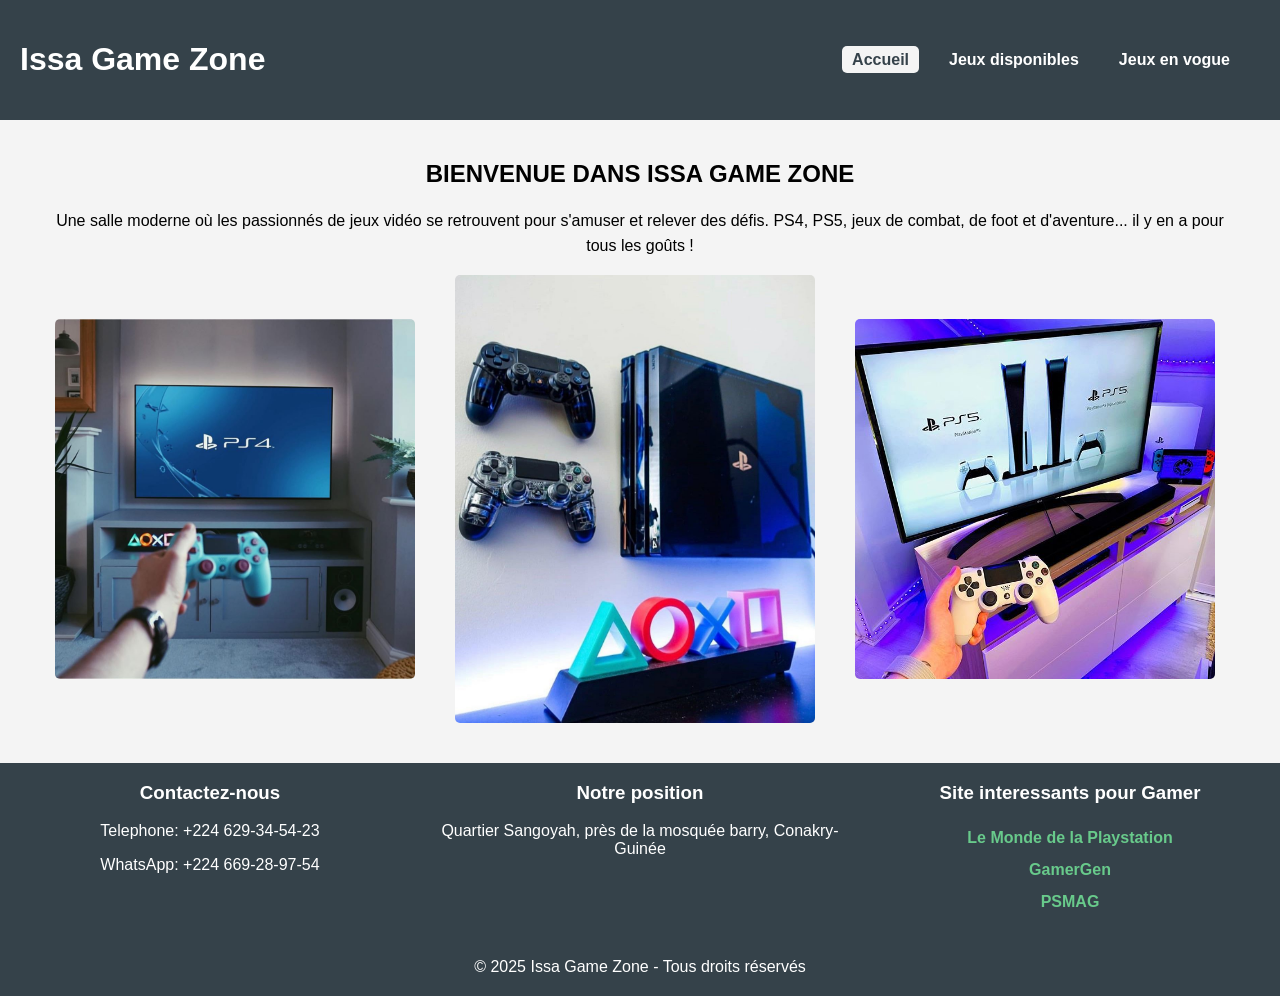
==== index.html @ b84278bc "initialisation" ====
<!DOCTYPE html>
<html lang="fr">
<head>
    <meta charset="UTF-8">
    <meta name="viewport" content="width=device-width, initial-scale=1.0">
    <link rel="stylesheet" href="css/style.css">
    <title>Issa GZ</title>
</head>
<body>
    <a href="#main_content" class="skip">Skip to main</a>
    <header>
  <h1>Issa Game Zone</h1>
  <nav>
    <ul>
        <li><a href="index.html" class="active">Accueil</a></li>
        <li><a href="jeux_dispo.html">Jeux disponibles</a></li>
        <li><a href="jeux_en_vogue.html">Jeux en vogue</a></li>
    </ul> 
  </nav>
</header>
<main id="main_content">
    <section  class="intro">
  <h2>Bienvenue dans Issa Game Zone</h2>
  <p>Une salle moderne où les passionnés de jeux vidéo se retrouvent pour s'amuser et relever des défis. 
     PS4, PS5, jeux de combat, de foot et d'aventure... il y en a pour tous les goûts !</p>
     <div class="images_de_salle">
          <img src="images/jeux.jpg" alt="">
          <img src="images/deco.jpg" alt="">
          <img src="images/image ps5.jpg" alt="">
     </div>
</section>
</main>


<footer>
<section>
    <h3>Contactez-nous</h3>
    <div>
        <p>Telephone: +224 629-34-54-23</p>
        <p>WhatsApp: +224 669-28-97-54</p>
    </div>
</section>
<section class="position">
    <h3>Notre position</h3>
    <div>
        <p>Quartier Sangoyah, près de la mosquée barry, Conakry-Guinée</p>
    </div>
</section>
<section>
    <h3>Site interessants pour Gamer</h3>
        <ul>
            <li><a href="https://www.lemondedelaplaystation.com/" target="_blank">Le Monde de la Playstation</a></li>
            <li><a href="https://prod.gamergen.com/playstation" target="_blank">GamerGen</a></li>
            <li><a href="https://www.psmag.fr/" target="_blank">PSMAG</a></li>
        </ul>
</section>
  <p>&copy; 2025 Issa Game Zone - Tous droits réservés</p>
</footer>
</body>
</html>
---- css/style.css ----
body{
    box-sizing: border-box;
    margin: 0;
    padding: 0;
    font-family: Arial, sans-serif;
    background-color: #f4f4f4;
    font-size: 16px;
}
header{
    display: flex;
    justify-content: space-between;
    align-items: center;
    background-color: #35424a;
    color: #ffffff;
    padding: 20px 0;
}
header>h1{
    margin-left: 20px;
}
nav{
    margin-right: 20px;
    padding: 10px;
}
nav ul{
    list-style: none;
    margin: 0;
    padding: 0;
    display: flex;
    flex-wrap: wrap;
    justify-content: space-between;
    align-items: center;
    text-align: center;
}
nav a{
    color: #ffffff;
    text-decoration: none;
    margin: 0 10px;
    font-weight: bold;
    padding: 5px 10px;
    transition-property: background-color, color, border, border-radius;
    transition-duration: 1s;
    transition-timing-function: linear;
}
nav a:hover{

    background-color: #f4f4f4;
    border-radius: 5px;
    color:#35424a;
    transition: color .5s;
}
main{
    padding: 20px;
    text-align: center;
}
main h2{
    text-transform: uppercase;
    margin-top: 0;
}
footer{
    display: grid;
    grid-template-columns: 1fr 1fr 1fr;
    grid-template-rows: 1fr;
    justify-content: center;
    text-align: center;
    background-color: #35424a;
    color: #ffffff;
    gap: 10px;
}
footer ul{
    list-style: none;
    margin: 10px 0;
    padding: 0;
}
footer a{
    line-height: 2;
    color: #68ca8b;
    text-decoration: none;
    font-weight: bold;
    padding: 5px 10px;
    transition-property: background-color, color, border, border-radius;
}
footer>p{
    grid-column: 1 / span 3;
    margin: 10px 0;
    padding: 10px;
}
footer a:hover{
    background-color: #f4f4f4;
    border-radius: 5px;
    color:#35424a;
    transition: color .5s;
}

.intro{
    padding: 20px;
    border-radius: 5px;
}
.intro h2{
    margin-top: 0;
}
.intro p{
    line-height: 1.6;
}
.images_de_salle{
    width: 100%;
    display: flex;
    justify-content: space-around;
    align-items: center;
}
.intro img{
    max-width: 100%;
    width: 30%;
    height: auto;
    border-radius: 5px;
    margin-right: 10px;
}
.games-list{
    display: flex;
    flex-wrap: wrap;
    justify-content: space-around;
    align-items: center;
    width: 80%;
    margin: auto;
}
.games-list h2{
    width: 100%;
}

.games-list img{
    max-width: 100%;
    width: 80%;
    height: auto;
    border-radius: 5px;
    margin: 10px 0;
}
.game{
    margin: 20px;
    padding: 10px;
    background-color: #867e7e;
    border-radius: 5px;
    width: 40%;
    color: #123535;
    background-color:#68ca8b;
}
article h3{
    margin-top: 0;
}
article p{
    line-height: 1.6;
}
article{
    background-color: #68ca8b;
    padding: 10px;
    border-radius: 5px;
    border: 1px dotted #35424a;
    margin-bottom: 20px;
}
.active{
    background-color: #f4f4f4;
    border-radius: 5px;
    color:#35424a;   
}
.skip{
    position: absolute;
    top: -40px;
    left: 0;
    background: #35424a;
    color: #ffffff;
    padding: 8px;
}
.skip:focus{
    top: 0;
}
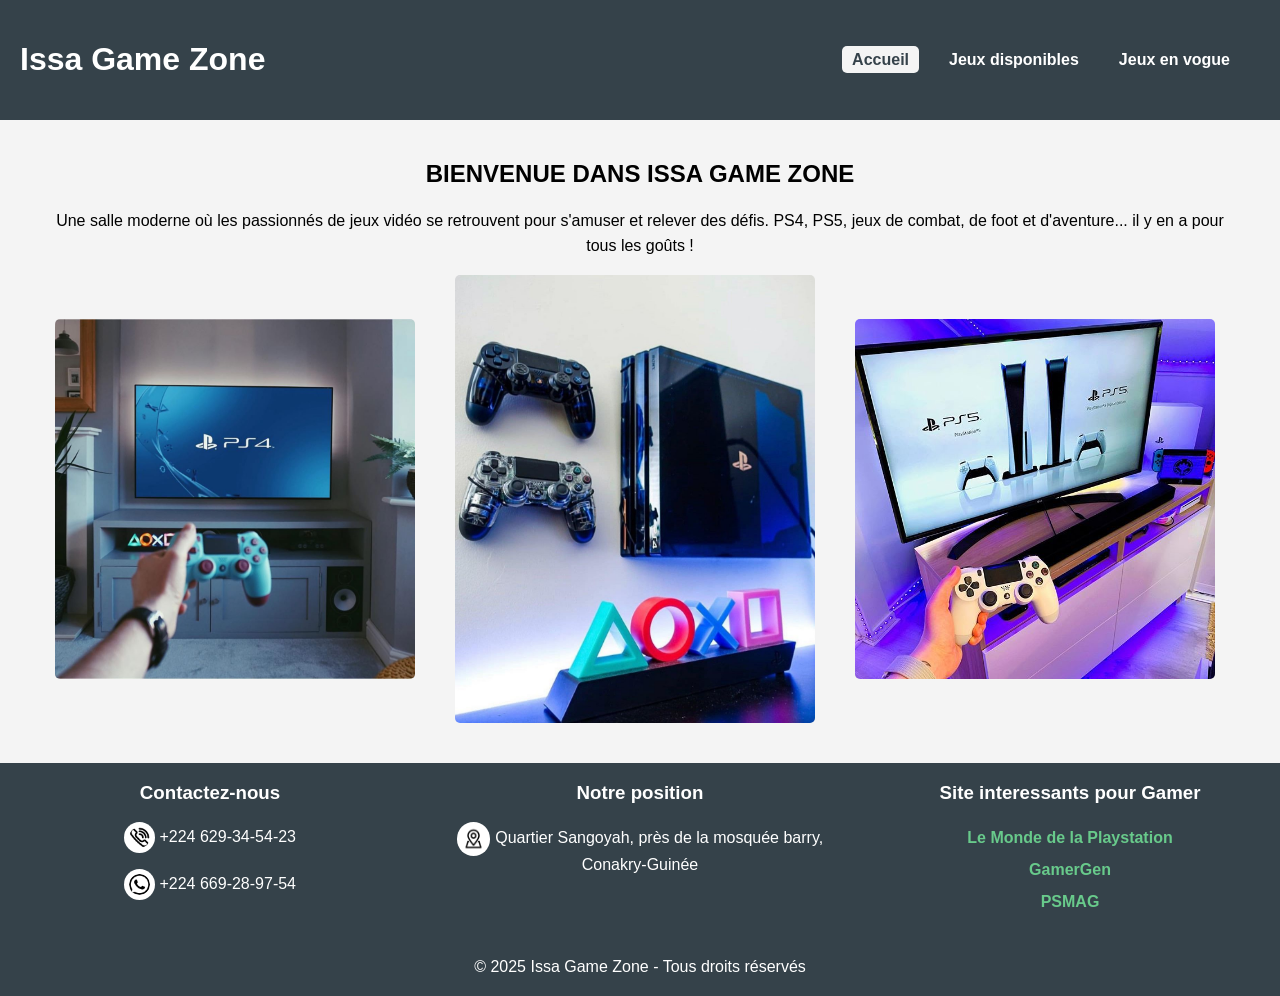
==== commit 28cef0c3: "some css changing" ====
--- a/index.html
+++ b/index.html
@@ -26,7 +26,7 @@
      <div class="images_de_salle">
           <img src="images/jeux.jpg" alt="">
           <img src="images/deco.jpg" alt="">
-          <img src="images/image ps5.jpg" alt="">
+          <img src="images/image_ps5.jpg" alt="">
      </div>
 </section>
 </main>
@@ -36,14 +36,15 @@
 <section>
     <h3>Contactez-nous</h3>
     <div>
-        <p>Telephone: +224 629-34-54-23</p>
-        <p>WhatsApp: +224 669-28-97-54</p>
+        <p>
+            <img src="images/appel.png" alt="Numero de telephone"> +224 629-34-54-23</p>
+        <p><img src="images/whatsapp.png" alt="contact whatsapp"> +224 669-28-97-54</p>
     </div>
 </section>
 <section class="position">
     <h3>Notre position</h3>
     <div>
-        <p>Quartier Sangoyah, près de la mosquée barry, Conakry-Guinée</p>
+        <p><img src="images/localisation.png" alt="Où nous trouver">Quartier Sangoyah, près de la mosquée barry, Conakry-Guinée</p>
     </div>
 </section>
 <section>
--- a/css/style.css
+++ b/css/style.css
@@ -171,4 +171,19 @@
 .skip:focus{
     top: 0;
 }
-
+footer img{
+    width: 5%;
+    height: auto;
+    vertical-align: middle;
+    background-color: #ffffff;
+    border-radius: 50%;
+    padding: 5px;
+}
+.position div p img:nth-child(1){
+    margin-right:5px;
+    width: 7%;
+    padding: 2px;
+}
+article:nth-child(1){
+    width:100%;
+}
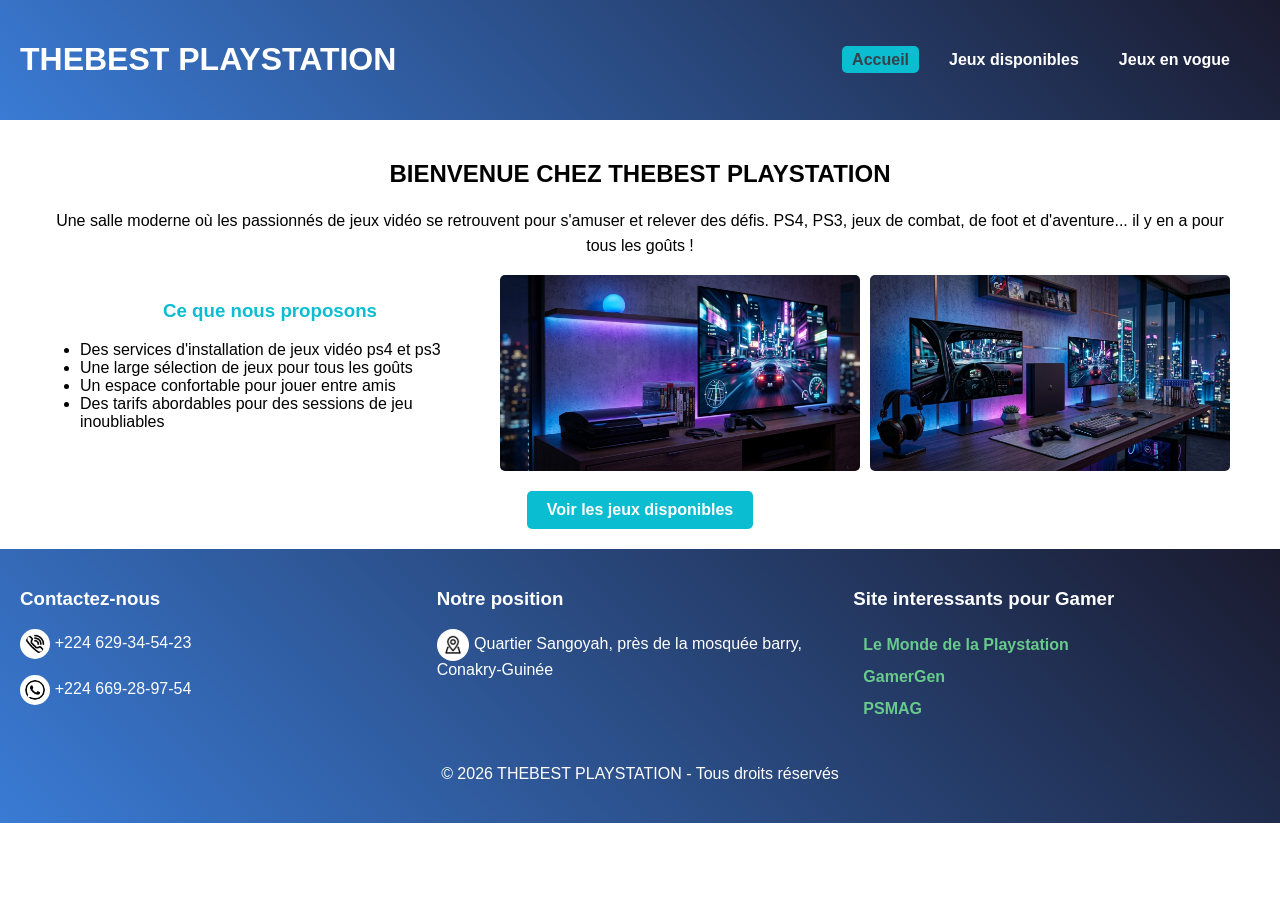
==== commit 050241b3: "releasing app new version" ====
--- a/index.html
+++ b/index.html
@@ -4,35 +4,55 @@
     <meta charset="UTF-8">
     <meta name="viewport" content="width=device-width, initial-scale=1.0">
     <link rel="stylesheet" href="css/style.css">
-    <title>Issa GZ</title>
+    <title>thebest-playstation</title>
 </head>
 <body>
     <a href="#main_content" class="skip">Skip to main</a>
-    <header>
-  <h1>Issa Game Zone</h1>
+   
+      <header>
+  <h1>THEBEST PLAYSTATION</h1>
+
+  <!-- Le bouton Hamburger (visible uniquement sur mobile) -->
+  <div class="menu-toggle" id="mobile-menu">
+    <span class="bar"></span>
+    <span class="bar"></span>
+    <span class="bar"></span>
+  </div>
+
   <nav>
-    <ul>
+    <ul class="nav-list">
         <li><a href="index.html" class="active">Accueil</a></li>
         <li><a href="jeux_dispo.html">Jeux disponibles</a></li>
         <li><a href="jeux_en_vogue.html">Jeux en vogue</a></li>
-    </ul> 
+    </ul>
   </nav>
 </header>
 <main id="main_content">
     <section  class="intro">
-  <h2>Bienvenue dans Issa Game Zone</h2>
+  <h2>Bienvenue chez THEBEST PLAYSTATION</h2>
   <p>Une salle moderne où les passionnés de jeux vidéo se retrouvent pour s'amuser et relever des défis. 
-     PS4, PS5, jeux de combat, de foot et d'aventure... il y en a pour tous les goûts !</p>
+     PS4, PS3, jeux de combat, de foot et d'aventure... il y en a pour tous les goûts !</p>
      <div class="images_de_salle">
-          <img src="images/jeux.jpg" alt="">
-          <img src="images/deco.jpg" alt="">
-          <img src="images/image_ps5.jpg" alt="">
+            <div>
+                <h3>Ce que nous proposons</h3>
+                <ul>
+                    <li>Des services d'installation de jeux vidéo ps4 et ps3</li>
+                    <li>Une large sélection de jeux pour tous les goûts</li>
+                    <li>Un espace confortable pour jouer entre amis</li>
+                    <li>Des tarifs abordables pour des sessions de jeu inoubliables</li>
+                </ul>
+            </div>
+          <img src="images/ps3.png" alt="esprit de la salle de jeux">
+          <img src="images/ps4.png" alt="esprit de la salle de jeux">
      </div>
 </section>
+<div class="btn-jeu-dispo">
+    <a href="jeux_dispo.html" class="btn">Voir les jeux disponibles</a>
+</div>
 </main>
 
 
-<footer>
+<footer class="footer">
 <section>
     <h3>Contactez-nous</h3>
     <div>
@@ -55,7 +75,8 @@
             <li><a href="https://www.psmag.fr/" target="_blank">PSMAG</a></li>
         </ul>
 </section>
-  <p>&copy; 2025 Issa Game Zone - Tous droits réservés</p>
+  <p>&copy; 2026 THEBEST PLAYSTATION - Tous droits réservés</p>
 </footer>
+<script src="jeux.js"></script>
 </body>
 </html>
--- a/css/style.css
+++ b/css/style.css
@@ -3,14 +3,14 @@
     margin: 0;
     padding: 0;
     font-family: Arial, sans-serif;
-    background-color: #f4f4f4;
     font-size: 16px;
+    background-color: white;
 }
 header{
     display: flex;
     justify-content: space-between;
     align-items: center;
-    background-color: #35424a;
+    background: linear-gradient(45deg, #3a7bd5, #1a1a2e);
     color: #ffffff;
     padding: 20px 0;
 }
@@ -56,13 +56,13 @@
     text-transform: uppercase;
     margin-top: 0;
 }
-footer{
+.footer{
     display: grid;
     grid-template-columns: 1fr 1fr 1fr;
-    grid-template-rows: 1fr;
     justify-content: center;
-    text-align: center;
-    background-color: #35424a;
+    text-align: left;
+    padding: 20px;
+    background: linear-gradient(45deg, #3a7bd5, #1a1a2e);
     color: #ffffff;
     gap: 10px;
 }
@@ -81,6 +81,7 @@
 }
 footer>p{
     grid-column: 1 / span 3;
+    text-align: center;
     margin: 10px 0;
     padding: 10px;
 }
@@ -107,6 +108,36 @@
     justify-content: space-around;
     align-items: center;
 }
+images_de_salle img{
+    min-width: 400px;
+    height: auto;
+    border-radius: 5px;
+}
+.btn{
+    display: inline-block;
+    padding: 10px 20px;
+    background-color: #0bbdd1;
+    color: #ffffff;
+    text-decoration: none;
+    font-weight: bold;
+    border-radius: 5px;
+    transition-property: background-color, color, border, border-radius;
+    transition-duration: 0.3s;
+    transition-timing-function: linear;
+}
+.btn:hover{
+    background-color: #00d2ff;
+    color:#35424a;
+    transition: color .5s;
+}
+.images_de_salle h3{
+    margin-top: 0;
+    color:#0bbdd1;
+}
+.images_de_salle ul li{
+    text-align: left;
+}
+
 .intro img{
     max-width: 100%;
     width: 30%;
@@ -115,10 +146,8 @@
     margin-right: 10px;
 }
 .games-list{
-    display: flex;
-    flex-wrap: wrap;
-    justify-content: space-around;
-    align-items: center;
+    display: grid;
+    grid-template-columns: repeat(3, 1fr);
     width: 80%;
     margin: auto;
 }
@@ -136,11 +165,14 @@
 .game{
     margin: 20px;
     padding: 10px;
-    background-color: #867e7e;
-    border-radius: 5px;
-    width: 40%;
-    color: #123535;
-    background-color:#68ca8b;
+    border-radius: 5px;
+    color: #adb5bd;
+    background-color:#1a1a2e;
+    box-shadow: 0 10px 30px rgba(0, 0, 0, 0.3);
+}
+.game h3{
+    margin-top: 0;
+    color:#00d2ff;
 }
 article h3{
     margin-top: 0;
@@ -156,9 +188,9 @@
     margin-bottom: 20px;
 }
 .active{
-    background-color: #f4f4f4;
-    border-radius: 5px;
-    color:#35424a;   
+    background-color: #0bbdd1;
+    border-radius: 5px;
+    color:#35424a;
 }
 .skip{
     position: absolute;
@@ -184,6 +216,133 @@
     width: 7%;
     padding: 2px;
 }
-article:nth-child(1){
-    width:100%;
-}+
+.console{
+    color: #3a7bd5;
+    font-weight: bold;
+    font-style: italic;
+    margin-top: 0;
+}
+
+/* --- Style du bouton Hamburger --- */
+.menu-toggle {
+    display: none; /* Caché sur ordinateur */
+    flex-direction: column;
+    cursor: pointer;
+    margin-right: 20px;
+}
+
+.menu-toggle .bar {
+    width: 25px;
+    height: 3px;
+    background-color: #ffffff;
+    margin: 4px 0;
+    transition: 0.4s;
+    border-radius: 3px;
+}
+
+/* Conteneur de la section tarifs */
+.tarifs-section {
+    padding: 40px 20px;
+    text-align: center;
+    background-color: #1a1a2e; /* Bleu très foncé type gaming */
+    border-radius: 15px;
+    margin: 30px auto;
+    max-width: 600px;
+    border: 1px solid #16213e;
+    box-shadow: 0 10px 30px rgba(0, 0, 0, 0.5);
+}
+
+.tarifs-section h2 {
+    color: #00d2ff; /* Bleu cyan néon */
+    margin-bottom: 15px;
+    font-family: 'Segoe UI', sans-serif;
+}
+
+.tarifs-section p {
+    color: #adb5bd;
+    margin-bottom: 25px;
+}
+
+/* Style du bouton de téléchargement */
+.btn-download {
+    display: inline-flex;
+    align-items: center;
+    gap: 10px; /* Espace entre l'icône/emoji et le texte */
+    padding: 15px 30px;
+    background: linear-gradient(45deg, #00d2ff, #3a7bd5);
+    color: #ffffff;
+    text-decoration: none;
+    font-weight: bold;
+    text-transform: uppercase;
+    letter-spacing: 1px;
+    border-radius: 50px;
+    transition: all 0.3s ease;
+    box-shadow: 0 4px 15px rgba(0, 210, 255, 0.3);
+}
+
+/* Effet au survol (Hover) */
+.btn-download:hover {
+    transform: translateY(-5px); /* Le bouton monte légèrement */
+    box-shadow: 0 8px 25px rgba(0, 210, 255, 0.5);
+    filter: brightness(1.1);
+}
+
+/* Effet au clic */
+.btn-download:active {
+    transform: translateY(0);
+}
+
+/* Responsive Design */
+@media (max-width: 768px) {
+    .images_de_salle {
+        flex-direction: column; /* Les images s'empilent sur mobile */
+    }
+    .images_de_salle img {
+        display:none;
+    }
+    .games-list {
+        grid-template-columns: 1fr; /* Un jeu par ligne sur mobile */
+        width: 100%;
+    }
+    .footer{
+        grid-template-columns: 1fr; /* Un élément par ligne sur mobile */
+        text-align: center;
+    }
+    .footer>p{
+        grid-column: 1; /* Le paragraphe occupe toute la largeur */
+    }
+    .game {
+        width: 90%;
+    }
+
+    .menu-toggle {
+        display: flex; /* On affiche le bouton sur mobile */
+    }
+
+    nav {
+        display: none; /* On cache la nav par défaut */
+        position: absolute;
+        top: 70px; /* Juste en dessous du header */
+        left: 0;
+        width: 100%;
+        background-color: #1e293b;
+        border-bottom: 2px solid #00d2ff;
+        z-index: 1000;
+    }
+
+    nav.active {
+        display: block; /* On l'affiche quand la classe 'active' est ajoutée */
+    }
+
+    nav ul {
+        flex-direction: column; /* Menu vertical sur mobile */
+        align-items: center;
+        padding: 20px 0;
+    }
+
+    nav ul li {
+        margin: 15px 0;
+    }
+}
+
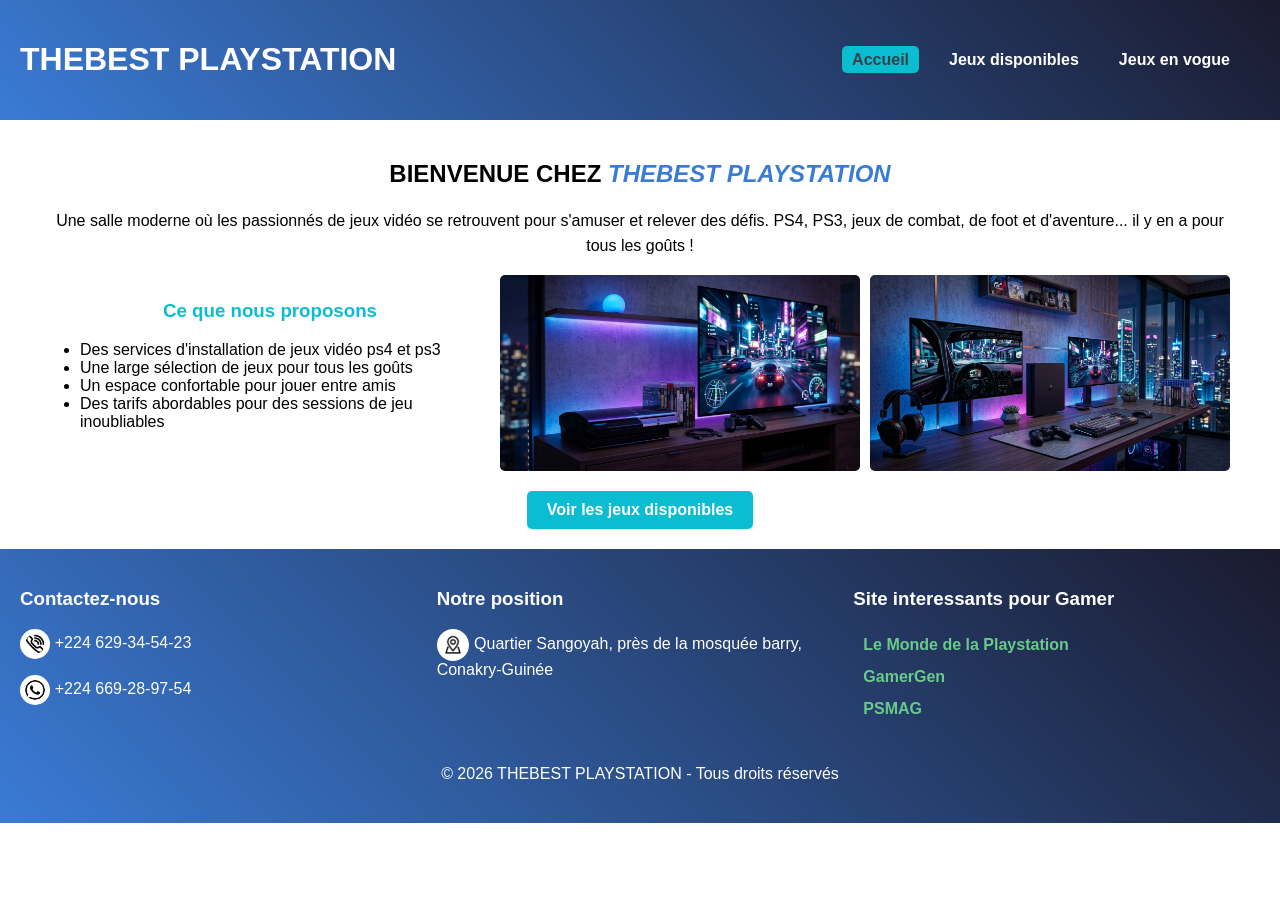
==== commit 3be3b2ad: "centrage des jeux" ====
--- a/index.html
+++ b/index.html
@@ -29,7 +29,7 @@
 </header>
 <main id="main_content">
     <section  class="intro">
-  <h2>Bienvenue chez THEBEST PLAYSTATION</h2>
+  <h2>Bienvenue chez <span class="console">THEBEST PLAYSTATION</span></h2>
   <p>Une salle moderne où les passionnés de jeux vidéo se retrouvent pour s'amuser et relever des défis. 
      PS4, PS3, jeux de combat, de foot et d'aventure... il y en a pour tous les goûts !</p>
      <div class="images_de_salle">
--- a/css/style.css
+++ b/css/style.css
@@ -169,6 +169,12 @@
     color: #adb5bd;
     background-color:#1a1a2e;
     box-shadow: 0 10px 30px rgba(0, 0, 0, 0.3);
+    transition: all 0.3s ease;
+}
+.game:hover{
+    transform: translateY(-5px);
+    box-shadow: 0 8px 25px rgba(0, 210, 255, 0.5);
+    filter: brightness(1.1);
 }
 .game h3{
     margin-top: 0;
@@ -312,9 +318,7 @@
     .footer>p{
         grid-column: 1; /* Le paragraphe occupe toute la largeur */
     }
-    .game {
-        width: 90%;
-    }
+
 
     .menu-toggle {
         display: flex; /* On affiche le bouton sur mobile */
